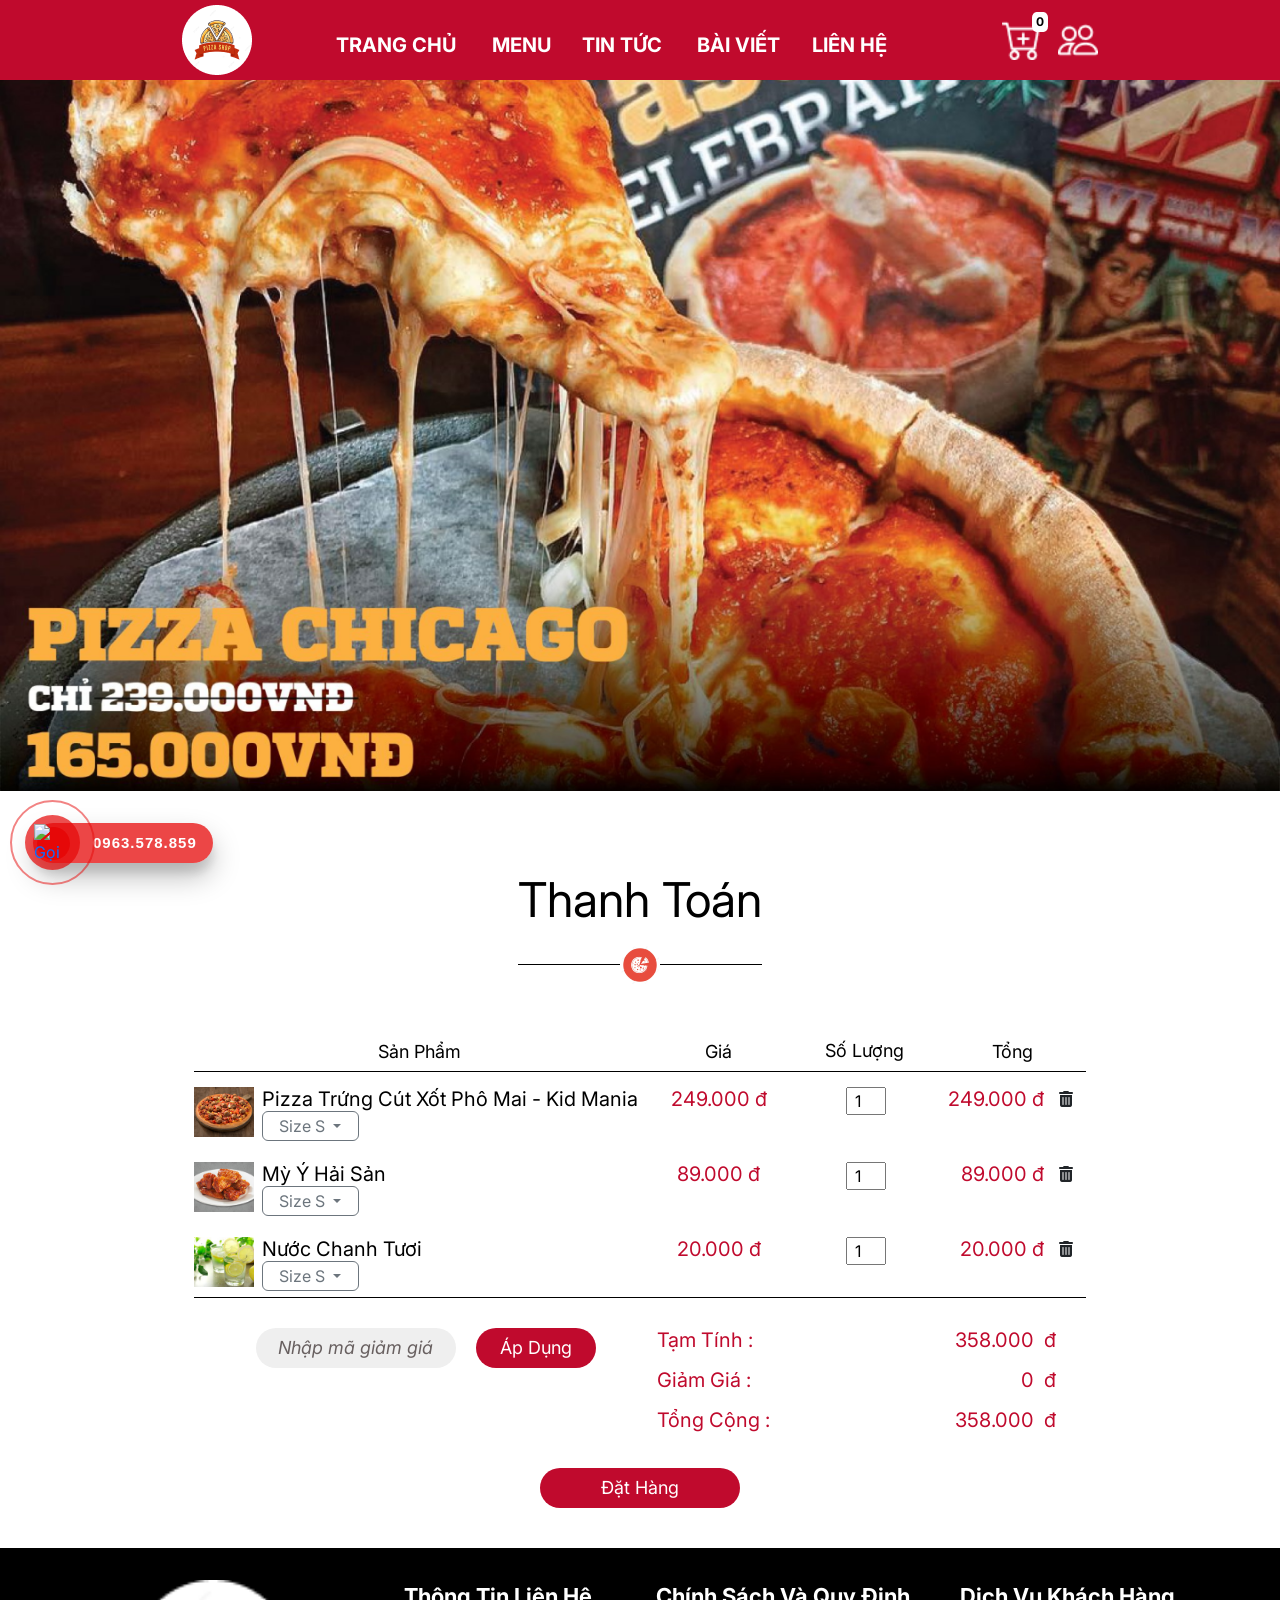
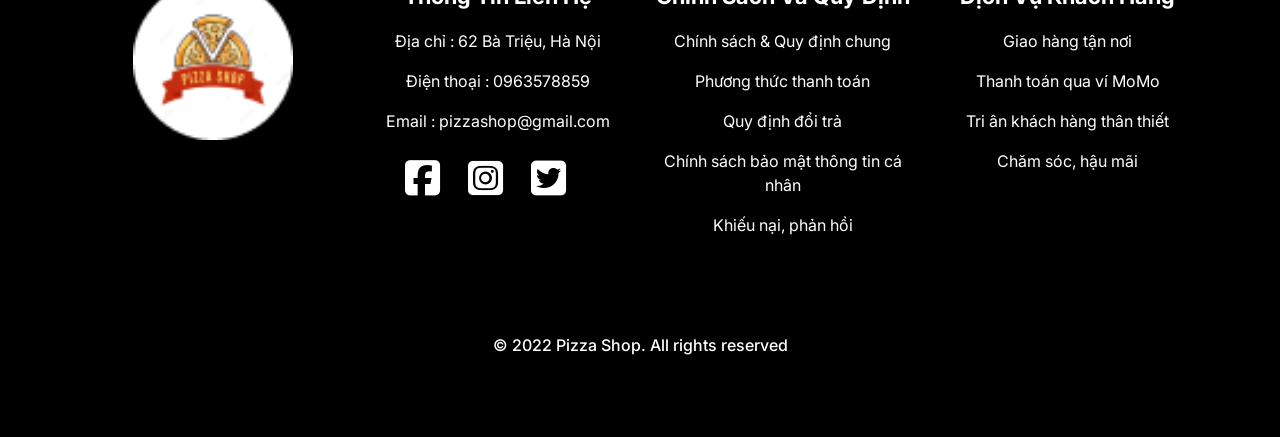
==== project/thanhtoan.html @ aa8b517b "first commit" ====
<!DOCTYPE html>
<html lang="en">
  <head>
    <meta charset="UTF-8" />
    <meta http-equiv="X-UA-Compatible" content="IE=edge" />
    <meta name="viewport" content="width=device-width, initial-scale=1.0" />
    <link rel="shortcut icon" href="./images/logo2.ico" type="image/x-icon">
<link rel="icon" href="./images/logo2.ico" type="image/x-icon">
    <!-- CDN -->
    <link
      href="https://cdn.jsdelivr.net/npm/bootstrap@5.0.2/dist/css/bootstrap.min.css"
      rel="stylesheet"
      integrity="sha384-EVSTQN3/azprG1Anm3QDgpJLIm9Nao0Yz1ztcQTwFspd3yD65VohhpuuCOmLASjC"
      crossorigin="anonymous"
    />
    <!-- font-icon -->
    <link
      rel="stylesheet"
      href="https://cdnjs.cloudflare.com/ajax/libs/font-awesome/6.1.1/css/all.min.css"
      integrity="sha512-KfkfwYDsLkIlwQp6LFnl8zNdLGxu9YAA1QvwINks4PhcElQSvqcyVLLD9aMhXd13uQjoXtEKNosOWaZqXgel0g=="
      crossorigin="anonymous"
      referrerpolicy="no-referrer"
    />
    <link rel="preconnect" href="https://fonts.googleapis.com" />

    <link rel="preconnect" href="https://fonts.gstatic.com" crossorigin />
    <link
      href="https://fonts.googleapis.com/css2?family=Inter:wght@100;400;500;700;900&family=Montserrat:wght@300;400;700;900&family=Roboto:wght@300;700;900&display=swap"
      rel="stylesheet"
    />
    <link
      href="https://cdn.jsdelivr.net/npm/bootstrap@5.1.3/dist/css/bootstrap.min.css"
      rel="stylesheet"
      integrity="sha384-1BmE4kWBq78iYhFldvKuhfTAU6auU8tT94WrHftjDbrCEXSU1oBoqyl2QvZ6jIW3"
      crossorigin="anonymous"
    />
    <link rel="stylesheet" href="./css/main.css" />
    <link rel="stylesheet" href="./css/thanhtoan.css" />
    <link rel="stylesheet" href="./css/header.css" />
    <title>Pizza Shop</title>
  </head>
  <body>
    <div class="wrapper">
      <header>
        <div class="container-fluid">
          <div class="header-inner d-flex">
            <div class="container d-flex header-fix">
              <img
                class="menu-icon"
                src="./images/menu-icon.png"
                alt="menu-icon"
              />
              <div class="logo">
                <a href="">
                  <img src="./images/logo.png" alt="logo" />
                </a>
              </div>
              <div class="menu d-flex">
                <ul class="nav-list nav-list-768 nav-list-1200">
                  <div class="container container-li d-flex">
                    <li class="nav-item li-trang-chu">
                      <a href="./index.html">Trang chủ</a>
                    </li>
                    <li class="nav-item li-menu">
                      <a class="d-flex" href="./menu.html">Menu </a>
                    </li>
                    <li class="nav-item li-news">
                      <a href="./news.html">Tin tức</a>
                    </li>
                    <li class="nav-item li-baiviet">
                      <a href="./baiviet.html">Bài Viết</a>
                    </li>
                    <li class="nav-item li-contact">
                      <a href="./contact.html">Liên Hệ</a>
                    </li>
                  </div>
                </ul>
              </div>
              <div class="login">
                <div class="cart">
                  <img src="./images/CartPlus.png" alt="cart" />
                  <div class="cart-quantity">0</div>
                </div>
                <div class="user-icon">
                  <img src="./images/user.png" alt="user" />
                </div>
              </div>
            </div>
          </div>
        </div>
      </header>
      <div class="container-fluid">
        <div class="banner">
          <img src="./images/banner.png" alt="user" />
        </div>
      </div>
      <div class="thanhtoan">
        <div class="container">
          <h2 class="h2-heading">Thanh Toán</h2>
          <div class="line text-center">
            <img src="./images/line.png" alt="line" />
          </div>
          <div class="thanhtoan-item d-flex">
            <div class="thanhtoan-product">
              <div class="thanhtoan-product-item d-flex">
                <div class="col1">
                  <span>Sản Phẩm</span>
                </div>
                <div class="col2 thanhtoan-product-item2">
                  <span>Giá</span>
                </div>
                <div class="col3 thanhtoan-product-item2">
                  <span >Số Lượng</span>
                </div>
                <div class="col4 thanhtoan-product-item2">
                  <span>Tổng</span>
                </div>
              </div>
              <div class="thanhtoan-info">
                <div class="cart-item-thanhtoan d-flex">
                  <div class="col1">
                    <div class="cart-item-thanhtoan-2">
                      <div class="cart-item-image-thanhtoan">
                        <img src="./images/PZ1.png" alt="pz1" />
                      </div>
                      <div class="cart-item-info-thanhtoan" id="dialog">
                        <div class="name-thanhtoan">
                          Pizza Trứng Cút Xốt Phô Mai - Kid Mania
                        </div>
                        <div class="size-thanhtoan d-flex align-items-center">
                          <button
                            class="btn btn1 btn-outline-secondary dropdown-toggle"
                            type="button"
                            data-bs-toggle="dropdown"
                            aria-expanded="false"
                          >
                            Size S
                          </button>
                          <ul class="dropdown-menu dropdown-menu1">
                            <li><a class="dropdown-item sizeS sizeS1">Size S</a></li>
                            <li><a class="dropdown-item sizeM sizeM1">Size M</a></li>
                            <li><a class="dropdown-item sizeL sizeL1">Size L</a></li>
                          </ul>
                        </div>
                      </div>
                    </div>
                  </div>

                  <div class="col2">
                    <div class="gia-thanhtoan gia-thanhtoan1"><span>249000</span> đ</div>
                  </div>
                  <div class="col3">
                    <input class="input1"
                      style="width: 30px; outline: none"
                      type="number"
                      value="1"
                      min="1"
                    />
                  </div>

                  <div class="col4">
                    <div class="col4-2 d-flex">
                      <div class="tong tong1"><span></span> đ</div>
                      <div class="delete-product-thanhtoan align-items-center">
                        <i class="fa-solid fa-trash-can"></i>
                      </div>
                    </div>
                  </div>
                </div>
                <div class="cart-item-thanhtoan d-flex">
                  <div class="col1">
                    <div class="cart-item-thanhtoan-2">
                      <div class="cart-item-image-thanhtoan">
                        <img src="./images/mp1.png" alt="pz1" />
                      </div>
                      <div class="cart-item-info-thanhtoan">
                        <div class="name-thanhtoan">
                          Mỳ Ý Hải Sản
                        </div>
                        <div class="size-thanhtoan d-flex align-items-center">
                          <button
                            class="btn btn2 btn-outline-secondary dropdown-toggle"
                            type="button"
                            data-bs-toggle="dropdown"
                            aria-expanded="false"
                          >
                            Size S
                          </button>
                          <ul class="dropdown-menu dropdown-menu2">
                            <li><a class="dropdown-item sizeS2">Size S</a></li>
                            <li><a class="dropdown-item sizeM2">Size M</a></li>
                            <li><a class="dropdown-item sizeL2">Size L</a></li>
                          </ul>
                        </div>
                      </div>
                    </div>
                  </div>

                  <div class="col2">
                    <div class="gia-thanhtoan gia-thanhtoan2"><span>89000</span> đ</div>
                  </div>
                  <div class="col3">
                    <input class="input2"
                      style="width: 30px; outline: none"
                      type="number"
                      value="1"
                      min="1"
                    />
                  </div>

                  <div class="col4">
                    <div class="col4-2 d-flex">
                      <div class="tong tong2"><span>0</span> đ</div>
                      <div class="delete-product-thanhtoan align-items-center">
                        <i class="fa-solid fa-trash-can"></i>
                      </div>
                    </div>
                  </div>
                </div>
                <div class="cart-item-thanhtoan d-flex ">
                  <div class="col1">
                    <div class="cart-item-thanhtoan-2">
                      <div class="cart-item-image-thanhtoan">
                        <img src="./images/du1.png" alt="pz1" />
                      </div>
                      <div class="cart-item-info-thanhtoan cart-item-info-thanhtoan-last">
                        <div class="name-thanhtoan">
                          Nước Chanh Tươi
                        </div>
                        <div class="size-thanhtoan d-flex align-items-center">
                          <button
                            class="btn btn3 btn-outline-secondary dropdown-toggle"
                            type="button"
                            data-bs-toggle="dropdown"
                            aria-expanded="false"
                          >
                            Size S
                          </button>
                          <ul class="dropdown-menu dropdown-menu3">
                            <li><a class="dropdown-item sizeS3">Size S</a></li>
                            <li><a class="dropdown-item sizeM3">Size M</a></li>
                            <li><a class="dropdown-item sizeL3">Size L</a></li>
                          </ul>
                        </div>
                      </div>
                    </div>
                  </div>

                  <div class="col2">
                    <div class="gia-thanhtoan gia-thanhtoan3"><span></span> đ</div>
                  </div>
                  <div class="col3">
                    <input class="input3"
                      style="width: 30px; outline: none"
                      type="number"
                      value="1"
                      min="1"
                    />
                    
                  </div>

                  <div class="col4">
                    <div class="col4-2 d-flex">
                      <div class="tong tong3"><span type="number"></span> đ</div>
                      <div class="delete-product-thanhtoan align-items-center">
                        <i class="fa-solid fa-trash-can"></i>
                      </div>
                    </div>
                  </div>
                </div>
              </div>
            </div>
          </div>
          <div class="dathang">
            <div class="dathang2 d-flex">
              <div class="col-left d-flex">
                <button class="btn-giamgia">Nhập mã giảm giá</button>
                <button class="btn-ap">Áp Dụng</button>
              </div>
              <div class="col-right">
                <div class="row1">
                  <p class="text-row1">Tạm Tính :</p>
                </div>
                <div class="row1">
                  <p class="text-row1">Giảm Giá :</p>
                </div>
                <div class="row1">
                  <p class="text-row1">Tổng Cộng :</p>
                </div>
              </div>
              <div class="col-right2">
                <div class="row1 d-flex">
                  <p class="text-row2">99999đ</p>đ
                </div>
                <div class="row1 d-flex">
                  <p class="text-row2">0</p>đ
                </div>
                <div class="row1 d-flex">
                  <p class="text-row2 tongcong">99999đ</p>đ
                </div>
              </div>
            </div>
          </div>
          <div class="d-flex btn-dathang">
            <button class="btn-dathang2"  id='show' onClick='showDialog()'>Đặt Hàng</button>
          </div>
          <div class="info-thanhtoan">
              <div id="info"
                    class="">
                    <div class="thongtin-nhanhang">
                        <p >Thông tin nhận hàng</p>
                    </div>
                    <div >
                        <div class="d-flex hovaten">
                            <p>Họ và tên người nhận</p>
                            <div>
                                <input class="name-info" type="text"
                                    placeholder="Nhập họ và tên người nhận">
                                <p id="name-error"></p>
                            </div>
                        </div>
                        <div class="d-flex tinh-thanhpho">
                            <p>Tỉnh/Thành phố</p>
                            <div>
                                <select id="province">
                                    <option value="none">Chọn Tỉnh/Thành phố</option>
                                </select>
                                <p id="province-error"></p>
                            </div>

                        </div>
                        <div class="d-flex quan-huyen">
                            <p>Quận/Huyện</p>
                            <div>
                                <select id="district">
                                    <option value="none">Chọn Quận/Huyện</option>
                                </select>
                                <p id="district-error"></p>
                            </div>
                        </div>
                        <div class="d-flex phuong-xa">
                            <p>Phường/Xã</p>
                            <div>
                                <select id="commune">
                                    <option value="none">Chọn Phường/Xã</option>
                                </select>
                                <p id="commune-error"></p>
                            </div>
                        </div>
                        <div class="d-flex dcnh">
                            <p>Địa chỉ nhận hàng</p>
                            <div>
                                <input class="diachi" type="text"
                                    placeholder="Nhập địa chỉ nhận hàng">
                                <p id="diachi-error"></p>
                            </div>
                        </div>
                        <div class="d-flex sdt">
                            <p>Số điện thoại</p>
                            <div>
                                <input class="phone-number" type="text"
                                    placeholder="Nhập số điện thoại">
                                <br>
                                <p id="phone-error"></p>
                            </div>
                        </div>
                        <div class="flex btn-info2">
                            <button class="cancel ">Hủy</button>
                            <button class="confirm">Xác nhận</button>
                        </div>
                    </div>
                </div>
            </div>
        </div>
      </div>

      <div class="overlay"></div>
      <div class="cart-side open">
        <button type="button" class="btn-close" aria-label="Close"></button>
        <div class="title text-center">Giỏ hàng của tôi</div>
        <div class="cart-side2"></div>

        <div class="cart-side-bottom">
          <a href="menu.html">Thêm món</a>
          <div class="sub-total d-flex align-items-center">
            Tổng cộng <span>0 </span>đ
          </div>
          <div class="cart-side-btn text-center mt-3">
            <a href="./thanhtoan.html" class="btn-tt">Thanh toán</a>
          </div>
        </div>
      </div>
      <div class="popup-delete-thanhtoan">
        <p>Bạn muốn xoá sản phẩm ?</p>
        <button class="co">Có</button>
        <button class="khong">Không</button>
      </div>
    </div>
    <div class="overlay-thanhtoan"></div>
    <section class="footer">
      <div class="container">
        <div class="row">
          <div class="item col-12 col-lg-3 col-md-6 col-sm-12 text-center">
            <div class="logo-image"></div>
          </div>
          <div class="item col-12 col-lg-3 col-md-6 col-sm-12 text-center">
            <p class="footer-title">Thông tin liên hệ</p>
            <p class="footer-link">
              <a target="_blank" href="https://goo.gl/maps/U37UxTnCCesQCuza7"
                >Địa chỉ : 62 Bà Triệu,  Hà Nội</a
              >
            </p>
            <p class="footer-link">
              <a href="tel:0987654321">Điện thoại : 0963578859</a>
            </p>
            <p class="footer-link">
              <a href="mailto: abc@example.com"
                >Email : pizzashop@gmail.com</a
              >
            </p>
            <div class="footer-link ">
              <a href="#" class="footer-icon"
                ><i class="fab fa-facebook-square"></i
              ></a>
              <a href="#" class="footer-icon"
                ><i class="fab fa-instagram-square"></i
              ></a>
              <a href="#" class="footer-icon"
                ><i class="fab fa-twitter-square"></i
              ></a>
            </div>
          </div>
          <div class="item col-12 col-lg-3 col-md-6 col-sm-12 text-center">
            <p class="footer-title">Chính sách và quy định</p>
            <p class="footer-link">
              <a href="#">Chính sách & Quy định chung</a>
            </p>
            <p class="footer-link"><a href="#">Phương thức thanh toán</a></p>
            <p class="footer-link"><a href="#">Quy định đổi trả</a></p>
            <p class="footer-link">
              <a href="#">Chính sách bảo mật thông tin cá nhân</a>
            </p>
            <p class="footer-link"><a href="#">Khiếu nại, phản hồi</a></p>
          </div>
          <div class="item col-12 col-lg-3 col-md-6 col-sm-12 text-center">
            <p class="footer-title">dịch vụ khách hàng</p>
            <p class="footer-link"><a href="#">Giao hàng tận nơi</a></p>
            <p class="footer-link"><a href="#">Thanh toán qua ví MoMo</a></p>
            <p class="footer-link">
              <a href="#">Tri ân khách hàng thân thiết</a>
            </p>
            <p class="footer-link"><a href="#">Chăm sóc, hậu mãi</a></p>
          </div>
        </div>
        <div class="row">
          <p class="copy-right text-center">
            © 2022 Pizza Shop. All rights reserved
          </p>
        </div>
      </div>
      <div class="hotline-phone-ring-wrap">
        <div class="hotline-phone-ring">
          <div class="hotline-phone-ring-circle"></div>
          <div class="hotline-phone-ring-circle-fill"></div>
          <div class="hotline-phone-ring-img-circle">
          <a href="tel:0963578859" class="pps-btn-img">
            <img src="https://nguyenhung.net/wp-content/uploads/2019/05/icon-call-nh.png" alt="Gọi điện thoại" width="50">
          </a>
          </div>
        </div>
        <div class="hotline-bar">
          <a href="tel:0963578859">
            <span class="text-hotline">0963.578.859</span>
          </a>
        </div>
      </div>
      <div title="Về đầu trang" id="top-up">
        <i class="fas fa-arrow-circle-up"></i></div>
        <div class="cart-side open">
          <button type="button" class="btn-close" aria-label="Close"></button>
          <div class="title text-center">Giỏ hàng của tôi</div>
          <div class="cart-side2"></div>
  
          <div class="cart-side-bottom">
            <a href="menu.html">Thêm món</a>
            <div
              class="sub-total d-flex align-items-center justify-content-between"
            >
              Tổng cộng <span class="last-all">0 </span>đ
            </div>
            <div class="cart-side-btn text-center mt-3">
              <a href="./thanhtoan.html" class="btn">Thanh toán</a>
            </div>
          </div>
          <div class="popup-delete">
            <p>Bạn muốn xoá sản phẩm ?</p>
            <button class="co">Có</button>
            <button class="khong">Không</button>
          </div>
        </div>
    </section>
    <script type="module" src="/js/main.js"></script>
    <!-- <script src="./js/main2.js"></script> -->
    <script src="https://unpkg.com/axios/dist/axios.min.js"></script>
    <script src="https://ajax.googleapis.com/ajax/libs/jquery/3.5.1/jquery.min.js"></script>
    <script src="./js/thanhtoan.js"></script>
  </body>
</html>
---- project/css/main.css ----
* {
  padding: 0;
  margin: 0;
  box-sizing: border-box;
}
body {
  font-family: "Inter", sans-serif;
}
img {
  max-width: 100%;
  display: block;
  margin: auto;
}
a {
  text-decoration: none;
  cursor: pointer;
}
button {
  border: none;
  cursor: pointer;
}
ul {
  list-style-type: none;
}

.banner img {
  width: 100%;

  height: auto;

  object-fit: cover;
}
.banner {
  padding-bottom: 5rem;
}

/* product-highlight */

.h2-heading {
  text-align: center;
  font-weight: 400;
  font-size: 3rem;
  line-height: 3.625rem;
  font-family: "Inter";
  color: #000000;
  margin: 0px;
  padding-bottom: 1rem;
}
.card-text {
  font-weight: 700;
  font-size: 1.125rem;
  line-height: 1.375rem;
  margin-bottom: 0.3rem;

  text-align: center;
}
.card-body {
  display: flex;
  flex-direction: column;
  padding-top: 0.625rem;
  padding-bottom: 0.3rem;

  box-shadow: 0px 4px 4px rgba(0, 0, 0, 0.25);
  padding-left: 0.625rem;
  padding-right: 0.625rem;
  justify-content: center;
  align-items: center;
  overflow: hidden;
}

@media (min-width: 576px) {
  .card-body {
    height: 6.8rem;
  }
}
@media (min-width: 1200px) {
  .card-body {
    height: 6.8rem;
  }
}
@media (min-width: 1400px) {
  .card-body {
    height: 5.8rem;
  }
}

.price249 {
  height: 1.2rem;

  font-weight: 700;
  font-size: 1.125rem;
  line-height: 1.375rem;

  color: #c00a27;
  bottom: 5px;
  overflow: hidden;
  margin-right: 0px;
  /* vertical-align: middle; */
  /* left: 50%;
  top:50%;
  transform: translateX(-50%);
  transform: translateY(-50%); */
}
.VND {
  margin-left: 5px;
}
.row-card {
  margin-top: 2.5rem;
}

.read-more {
  width: 15.625rem;
  height: 3.125rem;
  background-color: #797979;
  border-radius: 9.4rem;
  text-align: center;
  margin-top: 40px;
}
.read-more p {
  font-weight: 700;
  font-size: 24px;
  line-height: 29px;

  color: #ffffff;
  margin-bottom: 0rem;
}
.btn-center {
  text-align: center;
  margin-bottom: 4.5rem;
}
.read-more:hover {
  background-color: #c00a2d;
  transition: 0.1s;
}
.card-item img{
  
  cursor: pointer;
}
.card-item:hover img {

  transform: scale(1.1)
}
/* thuc don */
.card-menu {
  display: flex;
  align-items: center;

  position: relative;
  justify-content: center;
}

.card-menu-text {
  position: absolute;
}
.card-img-menu {
  margin: 0rem;
  opacity: 0.3;
  padding-left: 0rem;
  /* height: 255px; */
}
.line-black img {
  height: 0.2rem;
  width: 4rem;
  margin-bottom: 0.5rem;
}

.card-menu-text h5 {
  font-weight: 700;
  font-size: 36px;
  line-height: 44px;

  color: #000000;
  margin-bottom: 0.5rem;
}
.card-menu-text a {
  font-weight: 700;
  font-size: 16px;
  line-height: 19px;

  color: #000000;
}
.card-menu {
  margin-top: 2.5rem;
}

.card-menu-text-center {
  text-align: center;
}
.btn-all-menu {
  width: 15.625rem;
  height: 3.125rem;
  border-radius: 95rem;
  background-color: #797979;
  font-weight: 700;
  font-size: 24px;
  line-height: 29px;

  color: #ffffff;
  text-align: center;
  margin-top: 2.5rem;
}
.card-menu:hover img {
  opacity: 1;
  transform: scale(1.1);
}
.card-menu:hover .card-menu-text h5 {
  color: #fff;
}
.card-menu:hover .card-menu-text a {
  color: #fff;
}
.card-menu:hover .card-menu-text img {
  filter: brightness(0) invert(1);
  -webkit-filter: brightness(0) invert(1);
}
.all-menu {
  background: #797979;
  border-radius: 95rem;
  width: 15.6rem;
  height: 3.1rem;
  text-align: center;
}

.btn-all-menu:hover {
  background-color: #c00a2d;
  transition: 0.1s;
}
.container-fluid {
  padding: 0px;
}
/* banner2 */
.register {
  height: 10rem;
  width: 100%;
  background: url(../images/banner2.png) no-repeat center;
  background-size: cover;
  padding: 0 3rem;
  margin-bottom: 5rem;
}

.register .btn {
  margin: 0 1rem 0;
}

.register .content h2 {
  font-size: 1.5rem;
  font-weight: 500;
  color: #fff;
  margin-bottom: 1rem;
}

.register input {
  font-size: 1rem;
  padding: 7px 16px;
  border-radius: 2px;
  color: var(--pri-4-color);
  border: none;
  outline: none;
  min-width: 200px;
}
.content .btn {
  background-color: #797979;
  border-radius: 1rem;
  color: #fff;
  font-weight: 700;
  font-size: 16px;
  line-height: 19px;
}
.content .btn:hover {
  background-color: #c00a2d;
}
@media (max-width: 576px) {
  .register form {
    flex-direction: column;
  }

  .register h2 {
    font-size: 16px;
  }

  .register form input {
    margin-bottom: 16px;
  }

  .product-filter .btn {
    min-width: 86px;
  }
}
/* news */
.title-news {
  margin-bottom: 2.5rem;
}
.banner-news {
  margin-bottom: 1.25rem;
}

.btn-news {
  background: #797979;
  border-radius: 1.25rem;
  width: 8.75rem;
  height: 2rem;
  font-weight: 700;
  font-size: 16px;
  line-height: 19px;

  color: #ffffff;
  text-align: center;
}
.btn-news-center {
  margin-bottom: 2.5rem;
}
.btn-news-all {
  width: 15.625rem;
  height: 3.125rem;
  background: #797979;
  border-radius: 95rem;
  font-weight: 700;
  font-size: 24px;
  line-height: 29px;
  margin-top: 40px;
  color: #ffffff;
  text-align: center;
}
.btn-news-all-center {
  text-align: center;
}
.btn-news-all:hover {
  background: #c00a2d;
}
.news {
  margin-bottom: 5rem;
}
/* bussiness */
.title-business {
  margin-bottom: 2.5rem;
}
.hotpot {
  display: flex;
  width: 6.875rem;
  height: 3.75rem;
  background-color: #b9b9b9;

  font-weight: 400;
  font-size: 18px;
  line-height: 23px;
  justify-content: center;
  align-items: center;

  color: #000000;
}
.text-hotpot {
  margin-bottom: 0px;
}
.item-bussiness-center {
  display: flex;
  flex-direction: column;
  align-items: center;
}
.item-bussiness {
  display: flex;
  text-align: center;
  margin-bottom: 1.875rem;
  overflow: hidden;
}
.bussiness-hotpot {
  display: flex;
  justify-content: flex-start;
  width: 55rem;
  height: 3.75rem;
  background-color: #b9b9b9;
  margin-left: 5.375rem;
}
.item-bussiness img {
  margin-left: 2.5rem;
  margin-right: 2.5rem;
}
.business {
  margin-bottom: 5rem;
}
@media (max-width: 1200px) {
  .business {
    display: none;
  }
  .card-item {
    margin-bottom: 40px;
  }
}
/* quality */
.quality {
  background-color: rgba(185, 185, 185, 0.4);
  /* height: 18rem; */
}

.title-quality {
  text-align: center;
  width: 16.25rem;
  margin-top: 1.875rem;
  margin-left: 2.2rem;
  margin-right: 2rem;
  margin-bottom: 2rem;
}
.title-quality img {
  margin-bottom: 1.25rem;
}
.title-quality h3 {
  font-weight: 700;
  font-size: 18px;
  line-height: 22px;

  color: #c00a27;
}
.title-quality p {
  font-weight: 400;
  font-size: 14px;
  line-height: 17px;
  margin: 0rem;
  color: #000000;
}
/* footer */
.footer {
  background-color: black;
  padding: 32px 16px 0px;
}

.footer .copy-right,
.footer .item a,
.footer .item {
  color: white;
}

.footer .item a:hover {
  color: #c00a2d;
}

.footer .logo-image {
  height: 10rem;
  width: 10rem;

  background: url(../images/logo.png);
  background-size: cover;
  margin: 0 auto;
}

.footer-icon {
  font-size: 2.5rem;

  margin-right: 24px;
}

p.footer-title {
  font-weight: 700;
  text-transform: capitalize;
  font-size: 22px;
}

.footer .copy-right {
  margin-top: 5rem;
  font-size: 1rem;
  font-weight: 500;
  margin-bottom: 5rem;
}

.footer-link {
  font-size: 1rem;
}
.menu-icon {
  display: none;
  cursor: pointer;
}
/* header */
header {
  background-color: #c00a2d;
  height: 5rem;
  color: #fff;
}
.header-fix {
  justify-content: space-between;
  height: 80px;
  align-items: center;
}
header a {
  color: #fff;
}
/* .header-inner {
  justify-content: space-between;
  top: 0rem;
  height: 5rem;
} */
.logo {
  margin-left: 200px;
}
.logo img {
  margin: 0px;
  object-fit: cover;
}
.nav-list {
  display: flex;
  margin: 0px;
  padding: 0px;
}
.nav-list li {
  text-transform: uppercase;
  font-size: 20px;
  font-weight: bold;
  margin-right: 30px;
}
.login {
  display: flex;
  align-items: center;
  margin-right: 200px;
}
.cart {
  margin-right: 1rem;
  cursor: pointer;
  position: relative;
}
.cart img {
  width: 40px;
  height: 40px;
}
.user-icon img {
  width: 40px;
  height: 40px;
}
.cart-quantity {
  position: absolute;
  top: -8px;
  right: -6px;
  font-size: 0.75rem;

  font-weight: 700;
  background: #fff;
  padding: 1px 4px;
  border-radius: 28%;
  color: #000;
  transition: linear 0.5s;
  /* display: none; */
}
@media (max-width: 1400px) {
  .header-fix {
    justify-content: space-between;
    height: 80px;
    align-items: center;
  }
  .nav-item {
    height: 20px;
  }
  .li-trang-chu {
    width: 126px;
  }
  .li-menu {
    width: 60px;
  }
  .li-news {
    width: 85px;
  }
  .li-baiviet {
    width: 85px;
  }
  .li-contact {
    width: 77px;
  }
  .logo {
    margin-left: 100px;
  }
  .login {
    margin-right: 100px;
  }
  .nav-list {
    margin: 0px;
    padding: 0px;
  }
  .cart img {
    width: 40px;
    height: 40px;
  }
  .user-icon img {
    width: 40px;
    height: 40px;
  }
  .card-body {
    height: 118px;
  }
}
@media (max-width: 1200px) {
  .header-fix {
    justify-content: space-between;
    height: 80px;
    align-items: center;
  }
  .nav-item {
    height: 20px;
  }
  .li-trang-chu {
    width: 126px;
  }
  .li-menu {
    width: 60px;
  }
  .li-news {
    width: 85px;
  }
  .li-baiviet {
    width: 85px;
  }
  .li-contact {
    width: 77px;
  }
  .logo {
    margin-left: 20px;
  }
  .login {
    margin-right: 20px;
  }
  .nav-list-1200 {
    margin: 0px;
    padding: 0px;
  }
  .cart img {
    width: 40px;
    height: 40px;
  }
  .user-icon img {
    width: 40px;
    height: 40px;
  }
  .card-body {
    height: 100px;
  }
  .read-more {
    margin-top: 28px;
  }
}
@media (max-width: 992px) {
  .header-fix {
    justify-content: space-between;
    height: 80px;
    align-items: center;
  }
  .nav-item {
    height: 16px;
  }
  .li-trang-chu {
    width: 110px;
  }
  .li-menu {
    width: 60px;
  }
  .li-news {
    width: 76px;
  }
  .li-baiviet {
    width: 77px;
  }
  .li-contact {
    width: 69px;
  }
  .logo {
    margin-left: 0px;
  }
  .login {
    margin-right: 0px;
  }
  .nav-list li {
    font-size: 18px;
    margin: 0px;
    margin-right: 20px;
    padding: 0px;
  }
  .cart img {
    width: 35px;
    height: 35px;
  }
  .user-icon img {
    width: 32px;
    height: 32px;
  }
}
@media (max-width: 768px) {
  .header-fix {
    margin: auto;
    align-items: center;
    justify-content: center;
  }
  .menu-icon {
    display: inline-block;
    margin-left: 24px;
    width: 30px;
    height: 30px;
    margin-right: 150px;
  }
  .login {
    margin: 0px;
    margin-left: 150px;
  }
  .cart img {
    width: 30px;
    height: 30px;
  }
  .user-icon img {
    width: 30px;
    height: 30px;
  }

  .logo {
    margin: 0px;
  }
  .logo img {
    margin: 0px;
    padding: 0px;
  }
  .header-inner {
    position: relative;
  }

  .nav-list-768 {
    background-color: #a9001b;
    position: absolute;
    top: 100%;
    left: 0;
    width: 100%;
    flex-direction: column;
    padding: 0px;

    display: none;
  }

  .nav-list.show {
    display: flex;
  }

  .nav-list-768 li {
    font-weight: 400;
    font-size: 18px;
    line-height: 22px;

    color: #ffffff;

    margin: 0px;
    padding-bottom: 10px;
    padding-top: 10px;
    height: 35px;
    margin-left: 24px;
  }

  .item {
    margin-bottom: 30px;
  }
  .title-quality {
    margin: 0;
    padding: 0;
    margin-bottom: 20px;
    margin-top: 20px;
  }
  .card-body {
    height: 90px;
  }
  .card-text {
    font-size: 14px;
  }
  .price249 {
    font-size: 16px;
  }
  .h2-heading {
    font-size: 40px;
  }
  .card-menu-text h5 {
    font-size: 28px;
  }
  .card-menu-text a {
    font-size: 14px;
  }
  .read-more {
    width: 192px;
    height: 34px;
  }
  .read-more p {
    font-weight: 700;
    font-size: 18px;
    line-height: 22px;

    color: #ffffff;
  }
  .btn-all-menu {
    width: 192px;
    height: 34px;
    font-weight: 700;
    font-size: 18px;
    line-height: 22px;

    color: #ffffff;
  }
  .btn-news-all {
    width: 192px;
    height: 34px;
    font-weight: 700;
    font-size: 18px;
    line-height: 22px;

    color: #ffffff;
  }
}
@media (max-width: 768px) {
  .header-fix {
    margin: auto;
    align-items: center;
    justify-content: center;
  }
  .menu-icon {
    display: inline-block;
    margin-left: 24px;
    width: 30px;
    height: 30px;
    margin-right: 150px;
  }
  .login {
    margin: 0px;
    margin-left: 150px;
  }
  .cart img {
    width: 30px;
    height: 30px;
  }
  .user-icon img {
    width: 30px;
    height: 30px;
  }

  .logo {
    margin: 0px;
  }
  .logo img {
    margin: 0px;
    padding: 0px;
  }
  .header-inner {
    position: relative;
  }

  .nav-list-768 {
    background-color: #a9001b;
    position: absolute;
    top: 100%;
    left: 0;
    width: 100%;
    flex-direction: column;
    padding: 0px;

    display: none;
  }

  .nav-list.show {
    display: flex;
  }

  .nav-list-768 li {
    font-weight: 400;
    font-size: 18px;
    line-height: 22px;

    color: #ffffff;

    margin: 0px;
    padding-bottom: 10px;
    padding-top: 10px;
    height: 35px;
    margin-left: 24px;
  }

  .item {
    margin-bottom: 30px;
  }
  .title-quality {
    margin: 0;
    padding: 0;
    margin-bottom: 20px;
    margin-top: 20px;
  }
  .card-body {
    height: 90px;
  }
  .card-text {
    font-size: 14px;
  }
  .price249 {
    font-size: 16px;
  }
  .h2-heading {
    font-size: 40px;
  }
  .card-menu-text h5 {
    font-size: 28px;
  }
  .card-menu-text a {
    font-size: 14px;
  }
  .read-more {
    width: 192px;
    height: 34px;
  }
  .read-more p {
    font-weight: 700;
    font-size: 18px;
    line-height: 22px;

    color: #ffffff;
  }
  .btn-all-menu {
    width: 192px;
    height: 34px;
    font-weight: 700;
    font-size: 18px;
    line-height: 22px;

    color: #ffffff;
  }
  .btn-news-all {
    width: 192px;
    height: 34px;
    font-weight: 700;
    font-size: 18px;
    line-height: 22px;

    color: #ffffff;
  }
  .quality{
    display: none;
  }
}

/* popup */
.product-popup {
  width: 500px;
  min-height: 500px;

  position: fixed;
  z-index: 15;

  top: 50%;
  left: 50%;
  background-color: #eee;
  transform: translate(-50%, -50%);

  padding: 24px;
  border-radius: 8px;
  box-shadow: 0 4px 4px 0 rgba(0, 0, 0, 0.25);
  display: none;

  animation: popupShow ease 0.5s;
}

.product-popup .btn-close {
  position: absolute;
  top: 0;
  right: 0;
  padding: 16px;

  font-size: 20px;
}

.product-popup .btn-close:focus {
  box-shadow: none;
}

.popup-picksize,
.popup-note,
.popup-item {
  padding: 16px 0;
  border-bottom: 1px solid rgba(104, 44, 14, 0.3);
  justify-content: space-between;
}

.popup-name {
  font-weight: 400;
  font-size: 20px;
  text-align: center;
  width: 320px;
  margin-bottom: 10px;
  margin-top: 25px;
}

.popup-price-2 {
  display: flex;
  font-size: 30px;
  text-align: center;
  font-weight: 500;
  color: #b91d1d;
  justify-content: center;
}
.popup-price-2 p {
  margin-left: 5px;
}
.popup-image {
  width: 100px;
  height: auto;
}
.popup-image img {
  /* object-fit: cover; */

  height: 100px;
  width: 100px;
}

.popup-title {
  font-weight: 500;
  font-size: 16px;
}

.popup-title span {
  font-weight: 300;
  font-size: 12px;
}

.popup-input {
  font-weight: 400;
  font-size: 14px;
  padding: 4px 8px;
  outline: none;
  width: 300px;
  border-radius: 4px;
  border: 1px solid wheat;
  background: #eee;
}
.cart-item-button {
  margin-top: 12px;
  position: absolute;
  left: 1000%;
}
.popup-bottom .cart-item-button i {
  font-size: 36px;
  cursor: pointer;
}

.popup-bottom .cart-item-quantity {
  font-size: 32px;
  margin: 0 12px;
}

.popup-bottom .btnadd {
  margin-top: 36px;
  background-color: #b91d1d;
  color: white;
  height: 40px;
  width: 300px;
}

.form-check label {
  cursor: pointer;
}

/* overlay */
.overlay {
  position: fixed;
  top: 0;
  height: 100vh;
  left: 0;

  width: 100%;
  z-index: 1;
  background-color: rgba(0, 0, 0, 0.8);
  display: none;
  overflow: hidden;
}
/* //card-site */
.cart-side {
  position: fixed;
  top: 0;
  right: -100%;
  bottom: 0;
  width: 390px;
  max-width: 100%;
  padding: 0 20px;
  z-index: 15;
  transform: translateX(100%);

  background-color: #fff;
  transition: ease 0.5s;
  opacity: 0;
  overflow-y: scroll;
}

.cart-side-empty {
  text-align: center;
  padding: 16px 64px;
  font-size: 24px;
}

.cart-side.open {
  transform: translateX(0);
  opacity: 1;
}

.cart-side .btn-close {
  position: absolute;
  top: 0;
  right: 0;
  padding: 19px 30px;
  font-size: 16px;
}

.cart-side .btn-close:focus {
  box-shadow: none;
}

.cart-side .title {
  font-size: 16px;

  text-transform: uppercase;
  padding: 16px 0;
  border-bottom: 1px solid rgba(104, 44, 14, 0.3);
  font-weight: 700;
}

.cart-side .content {
  min-width: 320px;
}
.cart-item-image {
  width: 60px;
  height: 64px;
}
.cart-item {
  padding: 14px 0;
}
.cart-item-sub-price {
  font-weight: 500;
  font-size: 16px;
  margin: 0 8px;
}

.cart-item-sub-price span {
  min-width: 68px;
  display: inline-block;
  text-align: right;
}
.cart-item-info {
  padding-left: 8px;
}

.cart-item-info .name {
  white-space: nowrap;
  font-size: 16px;
  width: 140px;
  overflow: hidden;
  text-overflow: ellipsis;

  font-weight: 600;
}

.cart-item-info .size {
  font-size: 14px;
  opacity: 1;
}

.cart-item-info .size span {
  font-size: 16px;
  font-weight: 500;
  margin: 0 4px;
}

.cart-item-info .size .edit i {
  font-size: 16px;
  opacity: 0.7;
  color: var(--pri-4-color);
  margin-left: 6px;
  cursor: pointer;
}

.cart-item-info .note {
  font-size: 13px;
  font-weight: 300;
  color: var(--primary-color);
  width: 140px;
}

.cart-item-button i {
  font-size: 24px;
  margin: 0 8px;
  color: var(--pri-3-color);
  cursor: pointer;
  text-shadow: 0px 2px 4px rgba(104, 44, 14, 0.3);
}

.cart-item-quantity {
  font-size: 18px;
  width: 12px;
  text-align: center;
 
}

.delete-product {
  
  font-size: 16px;
  opacity: 0.7;
  margin-left: 8px;
}
.fa-trash-can {
  cursor: pointer;
}
.cart-side-btn .btn {
  font-size: 1rem;
  margin-top: 16px;
  background-color: #c00a2d;
  color: white;
}

.cart-side .sub-total {
  border-top: 1px solid rgba(104, 44, 14, 0.3);
  border-bottom: 1px solid rgba(104, 44, 14, 0.3);
  padding: 24px 0;
}

.cart-side .sub-total {
  font-size: 18px;
  font-weight: 600;
}

.cart-side .sub-total span {
  font-weight: 600;
  font-size: 20px;
  margin-left: 120px;
  margin-right: 5px;
  
}

.content a {
  margin-top: 16px;
}
/* slide */
.slidershow {
  width: 100%;
  overflow: hidden;
  position: relative;
  
  left: 50%;
  transform: translateX(-50%);
 
 
}
.navigation{
  position: absolute;
  bottom: 10px;
  left: 50%;
  transform: translateX(-50%);
  display: flex;
 

  
}
.bar{
  width: 20px;
  height: 20px;
  border: 2px solid #FFF;
  border-radius: 30px;
  margin-right: 20px;
}
.bar:hover{
  background: #fff;
  transition: 0.6s;
  border: 2px solid red;
}
input[name="bottom"]{
  position: absolute;
  visibility: hidden;
}
.slides{
  animation: animation 3s 5s infinite reverse;
  width: 300%;
  height: auto;
  display: flex;
  margin: 0px;
}
/* @keyframes animation{
  0%{
    transform: translateX(0);
  }
  33.33%{
    transform: translateX(-33.33%);
  }
  66.66%{
    transform: translateX(-66.66%);
  }
  100%{
    transform: translateX(0);
  }
} */
.slide{
  position: relative;
  width: 33.33%;
  transition: 0.6s;
  margin: 0px;
}

.text-news{
  width: 100%;
  
  position: absolute;
  color: #FFF;
  font-size: 20px;
  cursor: pointer;
  top: 0px;
  
  background:linear-gradient(#000,rgba(0,0,0,0.0));

}
.text-news2{
  width: 100%;
  
  position: absolute;
  color: #FFF;
  font-size: 20px;
  cursor: pointer;
  top: 0px;
  
  background:linear-gradient(#000,rgba(0,0,0,0.0));

}
.h5-slide2{
  margin-top: 10px;
  margin-left: 20px;
}

.h5-1 {
  margin-top: 10px;
  margin-left: 20px;
}
.slide p {
  margin-left: 20px;
  font-size: 16px;
  font-style: italic;
}
.slide img{
  width: 100%;
  height: 100%;
}
#bottom_1:checked ~ .s1{
  margin-left: 0px;
}
#bottom_2:checked ~ .s1{
  margin-left: -33.33%;
}
#bottom_3:checked ~ .s1{
  margin-left: -66.66%;
}
.li-trang-chu:hover a{
  color:yellow;
}
.li-menu:hover a{
  color:yellow;
}
.li-news:hover a{
  color:yellow;
}
.li-baiviet:hover a{
  color:yellow;
}
.li-contact:hover a{
  color:yellow;
}
.popup-delete{
  top:25%;
  position: absolute;
  width: 320px;
  height: 150px;
  text-align: center;
  border: 2px solid #b1154a;
  display: none;
  z-index: 1000;
  background-color: #fff;
}
.popup-delete p{
  margin-top: 20px;
  font-weight: 400;
font-size: 24px;
line-height: 29px;
text-align: center;

color: #000000;
margin-bottom: 40px;

}
.co{
  width: 60px;
  height: 32px;
  background-color: #B9B9B9;
  margin-right: 10px;
  width: 50px;
  border-radius: 30px;
  color: #FFF;
}
.khong{
  width: 60px;
  height: 32px;
  background-color: #B9B9B9;
  margin-right: 10px;
  width: 70px;
  border-radius: 30px;
  color: #FFF;
}
.hotline-phone-ring-wrap {
  position: fixed;
  bottom: 0;
  left: 0;
  z-index: 999999;
}
.hotline-phone-ring {
  position: relative;
  visibility: visible;
  background-color: transparent;
  width: 110px;
  height: 110px;
  cursor: pointer;
  z-index: 11;

  transition: visibility .5s;
  left: 0;
  bottom: 0;
  display: block;
}
.hotline-phone-ring-circle {
	width: 85px;
  height: 85px;
  top: 10px;
  left: 10px;
  position: absolute;
  background-color: transparent;
  border-radius: 100%;
  border: 2px solid #e60808;
  -webkit-animation: phonering-alo-circle-anim 1.2s infinite ease-in-out;
  animation: phonering-alo-circle-anim 1.2s infinite ease-in-out;
  transition: all .5s;
  -webkit-transform-origin: 50% 50%;
  -ms-transform-origin: 50% 50%;
  transform-origin: 50% 50%;
  opacity: 0.5;
}
.hotline-phone-ring-circle-fill {
	width: 55px;
  height: 55px;
  top: 25px;
  left: 25px;
  position: absolute;
  background-color: rgba(230, 8, 8, 0.7);
  border-radius: 100%;
  border: 2px solid transparent;
  -webkit-animation: phonering-alo-circle-fill-anim 2.3s infinite ease-in-out;
  animation: phonering-alo-circle-fill-anim 2.3s infinite ease-in-out;
  transition: all .5s;
  -webkit-transform-origin: 50% 50%;
  -ms-transform-origin: 50% 50%;
  transform-origin: 50% 50%;
}
.hotline-phone-ring-img-circle {
	background-color: #e60808;
	width: 33px;
  height: 33px;
  top: 37px;
  left: 37px;
  position: absolute;
  background-size: 20px;
  border-radius: 100%;
  border: 2px solid transparent;
  -webkit-animation: phonering-alo-circle-img-anim 1s infinite ease-in-out;
  animation: phonering-alo-circle-img-anim 1s infinite ease-in-out;
  -webkit-transform-origin: 50% 50%;
  -ms-transform-origin: 50% 50%;
  transform-origin: 50% 50%;
  display: -webkit-box;
  display: -webkit-flex;
  display: -ms-flexbox;
  display: flex;
  align-items: center;
  justify-content: center;
}
.hotline-phone-ring-img-circle .pps-btn-img {
	display: -webkit-box;
  display: -webkit-flex;
  display: -ms-flexbox;
  display: flex;
}
.hotline-phone-ring-img-circle .pps-btn-img img {
	width: 40px;
	height: 40px;
}
.hotline-bar {
  position: absolute;
  background: rgba(230, 8, 8, 0.75);
  height: 40px;
  width: 180px;
  line-height: 40px;
  border-radius: 3px;
  padding: 0 10px;
  background-size: 100%;
  cursor: pointer;
  transition: all 0.8s;
  -webkit-transition: all 0.8s;
  z-index: 9;
  box-shadow: 0 14px 28px rgba(0, 0, 0, 0.25), 0 10px 10px rgba(0, 0, 0, 0.1);
  border-radius: 50px !important;
  /* width: 175px !important; */
  left: 33px;
  bottom: 37px;
}
.hotline-bar > a {
  color: #fff;
  text-decoration: none;
  font-size: 15px;
  font-weight: bold;
  text-indent: 50px;
  display: block;
  letter-spacing: 1px;
  line-height: 40px;
  font-family: Arial;
}
.hotline-bar > a:hover,
.hotline-bar > a:active {
  color: #fff;
}
@keyframes phonering-alo-circle-anim {
  0% {
    -webkit-transform: rotate(0) scale(0.5) skew(1deg);
    -webkit-opacity: 0.1;
  }
  30% {
    -webkit-transform: rotate(0) scale(0.7) skew(1deg);
    -webkit-opacity: 0.5;
  }
  100% {
    -webkit-transform: rotate(0) scale(1) skew(1deg);
    -webkit-opacity: 0.1;
  }
}
@keyframes phonering-alo-circle-fill-anim {
  0% {
    -webkit-transform: rotate(0) scale(0.7) skew(1deg);
    opacity: 0.6;
  }
  50% {
    -webkit-transform: rotate(0) scale(1) skew(1deg);
    opacity: 0.6;
  }
  100% {
    -webkit-transform: rotate(0) scale(0.7) skew(1deg);
    opacity: 0.6;
  }
}
@keyframes phonering-alo-circle-img-anim {
  0% {
    -webkit-transform: rotate(0) scale(1) skew(1deg);
  }
  10% {
    -webkit-transform: rotate(-25deg) scale(1) skew(1deg);
  }
  20% {
    -webkit-transform: rotate(25deg) scale(1) skew(1deg);
  }
  30% {
    -webkit-transform: rotate(-25deg) scale(1) skew(1deg);
  }
  40% {
    -webkit-transform: rotate(25deg) scale(1) skew(1deg);
  }
  50% {
    -webkit-transform: rotate(0) scale(1) skew(1deg);
  }
  100% {
    -webkit-transform: rotate(0) scale(1) skew(1deg);
  }
}
@media (max-width: 768px) {
  .hotline-bar {
    display: none;
  }
}
#top-up {
  font-size: 3rem;
  cursor: pointer;
  position: fixed;
  z-index: 9999;
  color:#004993;
  bottom: 20px;
  right: 15px;
  
  }
  #top-up:hover {
  color: #333
  }
---- project/css/thanhtoan.css ----
.thanhtoan-item {
  margin-top: 55px;
  justify-content: center;
}
.length0{
  font-size: 20px;
  margin-left: 30px;
  
}
.length1{
  color: red;
  margin-left: 30px;
  margin-bottom: 20px;
  font-size: 20px;
}
.thanhtoan-product {
  width: 80%;
}
.thanhtoan-product-item {
  /* width: 746px; */
  height: 32px;
  border-bottom: 1px solid #000000;
}
.cart-item-thanhtoan-2 {
  display: flex;
  
}
input{
  height: 28px;
}
.col1 {
  width: 500px;
  text-align: center;
}
.col1 span {
  margin: 0px;
  font-weight: 400;
  font-size: 18px;
  line-height: 22px;
  color: #000000;

  width: 92px;
}
.col2 {
  width: 180px;
  text-align: center;
  
}
.col3 {
  width: 180px;
  display: flex;
  justify-content: center;
}

.col4 {
  width: 180px;
  text-align: center;
}
.col4-2{
  justify-content: center;
}
.thanhtoan-product-item2 span {
  font-weight: 400;
  font-size: 18px;
  line-height: 22px;
  color: #000000;
 /* margin-left: 10px; */
  width: 82px;
}
.thanhtoan-product-item2 p:nth-child(2) {
  width: 82px;
}
.thanhtoan-product-item2 p:last-child {
  margin-right: 0px;
  width: 46px;
}
.cart-item-image-thanhtoan {
  width: 60px;
  height: 60px;
}
/* input[type=number]::-webkit-inner-spin-button,
input[type=number]::-webkit-outer-spin-button {
	-webkit-appearance: none;
	-moz-appearance: none;
	appearance: none;
	margin: 0;
} */

.cart-item-info-thanhtoan {
  padding-left: 8px;

  font-weight: 400;
  font-size: 20px;
  line-height: 24px;
  /* white-space: nowrap;
  overflow: hidden;
  text-overflow: ellipsis;
  text-align: left; */
  color: #000000;
}
.thanhtoan-info {
  
  width: 100%;
  border-bottom: 1px solid #000000;
 
 
}
.cart-item-thanhtoan {
  margin-top: 15px;
}
.input1{
  text-align: center;
}
.quantity{
  width: 55px;
  text-align: center;
  margin: 0px;
}
.size-thanhtoan{
  text-align: center;
}
.gia-thanhtoan {
  font-weight: 400;
  font-size: 20px;
  line-height: 24px;
  

  color: #c00a2d;
  margin-left: 0px;
 
}

.tong {
 display: flex;
  font-weight: 400;
  font-size: 20px;
  line-height: 24px;
  width: 92px;
  color: #c00a2d;
  justify-content: flex-end;
}
.tong span{
  
  margin-right: 5px;
}
.delete-product-thanhtoan {
 
  margin-left: 15px;
}
/* info */
.name-info {
  width: 100%;
  margin: 0px;
}
#province {
  width: 100%;
}
/* dat hang */
.dathang {
  display: flex;
  justify-content: center;
  margin-top: 30px;
}
.dathang2 {
  width: 80%;
  justify-content: space-around;
}
.col-left{
  width: 500px;
 justify-content: center;
}
.btn{
  height: 30px;
  text-align: center;
  padding: 0px 15px;
  min-width: 97px;
}
.btn-giamgia {
  width: 200px;
  height: 40px;
  border-radius: 30px;
  font-style: italic;
  font-weight: 400;
  font-size: 18px;
  line-height: 22px;

  color: #686060;
  margin-right: 20px;
}
.btn-ap {
  width: 120px;
  height: 40px;
  border-radius: 30px;
  background-color: #c00a2d;
  font-weight: 400;
  font-size: 18px;
  line-height: 22px;

  color: #ffffff;
}

.col-right{
  width: 250px;
}
.col-right2{
  margin-right: 30px;
  width: 180px;
}
.row1 {
  font-weight: 400;
  font-size: 20px;
  line-height: 24px;
  
justify-content: end;
  color: #c00a2d;
}
.text-row2{
  margin-right: 10px;
}
.btn-dathang{
  margin-top: 20px;
  justify-content: center;
}
.btn-dathang2 {
  justify-content: center;
  width: 200px;
  height: 40px;
  background-color: #c00a2d;
  font-weight: 400;
  font-size: 18px;
  line-height: 22px;
border-radius: 30px;
  color: #ffffff;
}
.overlay-thanhtoan {
  position: fixed;
  top: 0;
  height: 100vh;
  left: 0;

  width: 100%;
  z-index: 1;
  background-color: rgba(0, 0, 0, 0.8);
  display: none;
  overflow: hidden;
}
.footer{
  margin-top: 40px;
}
@media (max-width: 1400px){
  .col1{
    
    width: 452px;
  }
  .col2{
    width: 147px;
  }
.col3{
  width: 147px;
  
}
.col4{
  width: 147px;
 
}
}
@media (max-width: 1200px){
  .col1{
  
    width: 400px;
  }
  .col2{
    width: 116px;
  }
.col3{

  width: 116px;
}
.col4{
  width: 116px;
  margin-left: 30px;
}
.cart-item-info-thanhtoan {
  padding-left: 8px;

  font-weight: 400;
  font-size: 17px;
  line-height: 24px;
  /* white-space: nowrap;
  overflow: hidden;
  text-overflow: ellipsis; */

  color: #000000;
}
.gia-thanhtoan {
  font-weight: 400;
  font-size: 18px;
  line-height: 24px;
  

  color: #c00a2d;
  margin-left: 0px;
 
}
.tong {
 
  font-weight: 400;
  font-size: 18px;
  line-height: 24px;
  text-align: center;

  color: #c00a2d;
}
.col-left{
  min-width: 400px;
}
}
@media (max-width: 992px){
  .col1{
  
    width: 270px;
  }
  .col2{
    width: 95px;
  }
.col3{

  width: 95px;
}
.col4{
  width: 105px;
  margin-left: 0px;
}
.cart-item-info-thanhtoan {
  padding-left: 8px;

  font-weight: 400;
  font-size: 16px;
  line-height: 24px;
  /* white-space: nowrap;
  overflow: hidden; */
 
text-align: left;
  color: #000000;
 
}

.gia-thanhtoan {
  font-weight: 400;
  font-size: 16px;
  line-height: 24px;
  

  color: #c00a2d;
  margin-left: 0px;
 
}
.tong {
 
  font-weight: 400;
  font-size: 16px;
  line-height: 24px;
  text-align: center;

  color: #c00a2d;
}
.thanhtoan-product-item span{
  font-size: 16px;
}



.cart-item-image-thanhtoan{
  display: flex;
  
}
.cart-item-info-thanhtoan{
  width: 195px;
}
.col-left{
  flex-direction: column;
  align-items: center;
  justify-content: space-around;
  min-width: 267px;
}
.row1 {
  font-weight: 400;
  font-size: 16px;
  line-height: 20px;
  

  color: #c00a2d;
  justify-content: end;
}

.btn-giamgia{
  margin: 0px;
  font-size: 16px;
}
.btn-dathang{
  margin-top: 40px;
  justify-content: center;
}
.btn-ap{
  font-size: 16px;
}
.btn-dathang2 {
  justify-content: center;
  width: 150px;
  height: 30px;
  background-color: #c00a2d;
  font-weight: 400;
  font-size: 16px;
  line-height: 22px;
border-radius: 30px;
  color: #ffffff;
}
.h2-heading{
  font-size: 36px;
}

}
.cart-item-info-thanhtoan-last{
  margin-bottom: 15px;
}
@media (max-width: 768px){
  .thanhtoan-product {
    width: 100%;
  }
  .dathang2{
    width: 100%;
  }
  .size-thanhtoan{
    height: 30px;
    width: 60px;
    
  }

  .col1{
  
    width: 292px;
  }
  .col2{
    width: 74px;
  }
.col3{

  width: 74px;
}
.col4{
  width: 100px;
  margin-left: 0px;
}
.cart-item-info-thanhtoan {
  padding-left: 8px;

  font-weight: 400;
  font-size: 14px;
  line-height: 24px;
  /* white-space: nowrap;
  overflow: hidden; */
  

  color: #000000;
}
.gia-thanhtoan {
  font-weight: 400;
  font-size: 14px;
  line-height: 24px;
  

  color: #c00a2d;
  margin-left: 0px;
 
}
.tong {
 
  font-weight: 400;
  font-size: 14px;
  line-height: 24px;
  text-align: center;

  color: #c00a2d;
}
.thanhtoan-product-item span{
  font-size: 14px;
}

.cart-item-info-thanhtoan{
  width: 190px;
  margin-right: 20px;
}
.col-left{
  flex-direction: column;
  align-items: center;
  justify-content: space-around;
  min-width: 170px;
}
.btn-giamgia{
  margin: 0px;
  width: 150px;
  height: 30px;
  border-radius: 30px;
  font-style: italic;
  font-weight: 400;
  font-size: 14px;
  line-height: 22px;

  color: #686060;
 
}
.col-right{
  min-width: 100px;
}
.row1 {
  font-weight: 400;
  font-size: 14px;
  line-height: 20px;
  

  color: #c00a2d;
 
}

.btn-ap {
  width: 120px;
  height: 30px;
  border-radius: 30px;
  background-color: #c00a2d;
  font-weight: 400;
  font-size: 14px;
  line-height: 22px;

  color: #ffffff;
}
}
@media (max-width: 576px){
  .col1{
  
    min-width: 170px;
  }
  .col2{
    min-width: 74px;
  }
.col3{

  min-width: 74px;
}
.col4{
  min-width: 100px;
}
.cart-item-info-thanhtoan {
  padding-left: 8px;

  font-weight: 400;
  font-size: 14px;
  line-height: 24px;
  /* white-space: nowrap;
  overflow: hidden; */
  

  color: #000000;
}
.gia-thanhtoan {
  font-weight: 400;
  font-size: 14px;
  line-height: 24px;
  

  color: #c00a2d;
  margin-left: 0px;
 
}
.tong {
 
  font-weight: 400;
  font-size: 14px;
  line-height: 24px;
  text-align: center;

  color: #c00a2d;
}
.thanhtoan-product-item span{
  font-size: 14px;
}

.cart-item-info-thanhtoan{
  width: 190px;
  margin-right: 20px;
}


}
.popup-delete-thanhtoan{
  top: 50%;
  left: 50%;
   position: fixed;
   width: 320px;
   height: 150px;
   text-align: center;
   border: 2px solid #b1154a;
   display: none;
   z-index: 1000;
   background-color: #fff;
   transform: translate(-50%, -50%);
   
 }
 .popup-delete-thanhtoan p{
   margin-top: 30px;
 }
.info-thanhtoan{
  width: 500px;
  min-height: 300px;

  position: fixed;
  z-index: 15;

  top: 50%;
  left: 50%;
  background-color: #eee;
  transform: translate(-50%, -50%);

  padding: 24px;
  border-radius: 8px;
  box-shadow: 0 4px 4px 0 rgba(0, 0, 0, 0.25);
  display: none;
  z-index: 10000;
}
.thongtin-nhanhang{
  text-align: center;
  font-size: 20px;
  margin-bottom: 30px;
}
.tinh-thanhpho{
  justify-content: space-between;
  
}
.hovaten{
  justify-content: space-between
}
.quan-huyen{
  justify-content: space-between
}
.phuong-xa{
  justify-content: space-between
}
.dcnh{
  justify-content: space-between
}
.sdt{
  justify-content: space-between
}
#name-error{
  color: red;
  font-style: italic;
  font-size: 15px;
}
#province-error{
  color: red;
  font-style: italic;
  font-size: 15px;
}
#district-error{
  color: red;
  font-style: italic;
  font-size: 15px;
}
#diachi-error{
  color: red;
  font-style: italic;
  font-size: 15px;
}
#phone-error{
  color: red;
  font-style: italic;
  font-size: 15px;
}
#commune-error{
  color: red;
  font-style: italic;
  font-size: 15px;
}

#province{
  width: 228px;
}
#district{
  width: 228px;
}
#commune{
  width: 228px;
}

.btn-info2{
 text-align: center;
 margin-top: 30px;
}
.cancel{
width: 90px;
height: 30px;
background-color:#c00a2d;
border-radius: 30px;
color: #fff;
margin-right: 20px;
}
.confirm{
  width: 90px;
  height: 30px;
background-color:#c00a2d;
border-radius: 30px;
color: #fff;
}
---- project/css/header.css ----
header {
  background-color: #c00a2d;
  height: 5rem;
  color: #fff;
}
.header-fix {
  justify-content: space-between;
  height: 80px;
    align-items: center;
}
header a {
  color: #fff;
}
/* .header-inner {
  justify-content: space-between;
  top: 0rem;
  height: 5rem;
} */
.logo {
  margin-left: 200px;
}
.logo img {
  
  margin: 0px;
  object-fit: cover;
}
.nav-list {
  display: flex;
  margin: 0px;
  padding: 0px;
}
.nav-list li {
  
  text-transform: uppercase;
  font-size: 20px;
  font-weight: bold;
  margin-right: 30px;
}
.login {
  display: flex;
  align-items: center;
  margin-right: 200px;
}
.cart {
  margin-right: 1rem;
  cursor: pointer;
  position: relative;
}
.cart img{
    width: 40px;
    height: 40px;
}
.user-icon img{
    width: 40px;
    height: 40px;
}
.cart-quantity {
  position: absolute;
  top: -8px;
  right: -6px;
  font-size: 0.75rem;

  font-weight: 700;
  background: #fff;
  padding: 1px 4px;
  border-radius: 28%;
  color: #000;
  transition: linear 0.5s;
  /* display: none; */
}
@media (max-width: 1400px){
    .header-fix {
        
        justify-content: space-between;
        height: 80px;
        align-items: center;
      }
      .nav-item{
          height: 20px;
      }
      .li-trang-chu{
          width: 126px;
      }
      .li-menu{
          width: 60px;
      }
      .li-news{
          width: 85px;
      }
      .li-baiviet{
          width: 85px;
      }
      .li-contact{
          width: 77px;
      }
    .logo{
        margin-left: 100px;
    }
    .login{
        margin-right: 100px;
    }  
    .nav-list{
        margin: 0px;
        padding: 0px;
    }
    .cart img{
        width: 40px;
        height: 40px;
    }
    .user-icon img{
        width: 40px;
        height: 40px;
    }
} 
@media (max-width: 1200px){
    .header-fix {
       
        justify-content: space-between;
        height: 80px;
        align-items: center;
      }
      .nav-item{
          height: 20px;
      }
      .li-trang-chu{
          width: 126px;
      }
      .li-menu{
          width: 60px;
      }
      .li-news{
          width: 85px;
      }
      .li-baiviet{
          width: 85px;
      }
      .li-contact{
          width: 77px;
      }
    .logo{
        margin-left: 20px;
    }
    .login{
        margin-right: 20px;
    }  
    /* .nav-list-1200{
        height: 22px;
        margin: 0px;
        padding: 0px;
    } */
    .cart img{
        width: 40px;
        height: 40px;
    }
    .user-icon img{
        width: 40px;
        height: 40px;
    }
} 
@media (max-width: 992px){
    
    .header-fix {
      
        justify-content: space-between;
        height: 80px;
        align-items: center;
      }
      .nav-item{
       
          
          height: 16px;
      }
      .li-trang-chu{
          
        
          width: 110px;
      }
      .li-menu{
          width: 60px;
      }
      .li-news{
          width: 76px;
      }
      .li-baiviet{
          width: 77px;
      }
      .li-contact{
          width: 69px;
      }
    .logo{
        margin-left: 0px;
    }
    .login{
        margin-right: 0px;
    }  
    .nav-list li{
        
        font-size: 18px;
        margin: 0px;
        margin-right: 20px;
        padding: 0px;
    }
    .cart img{
        width: 35px;
        height: 35px;
    }
    .user-icon img{
        width: 32px;
        height: 32px;
    }
} 
@media (max-width: 768px) {
  .header-fix {
    
    margin: auto;
    align-items: center;
    justify-content: center;
  }
  .menu-icon {
    display: inline-block;
    margin-left: 24px;
    width: 30px;
    height: 30px;
    margin-right: 150px;
  }
  .login {
    margin: 0px;
    margin-left: 150px;
  }
  .cart img {
    width: 30px;
    height: 30px;
  }
  .user-icon img {
    width: 30px;
    height: 30px;
  }

  .logo {
    margin: 0px;
  }
  .logo img{
      margin: 0px;
      padding: 0px;
  }

  .nav-list {
    background-color: #a9001b;
    position: absolute;
    top: 100%;
    left: 0;
    width: 100%;
    flex-direction: column;
    padding: 0px;
    
    display: none;
  }
  .container-li{
      flex-direction: column;
      
  }
  .nav-list.show {
    display: flex;
  }
  
  .nav-list li {
    font-weight: 400;
    font-size: 18px;
    line-height: 22px;
    
    color: #ffffff;
    
    margin: 0px;
    padding-bottom: 10px;
    padding-top: 10px;
    margin-left: 24px;
  }
  .nav-list li:last-child{
      margin-bottom: 10px;
  }
  .nav-list li:first-child{
    margin-top: 5px;
    
}
}
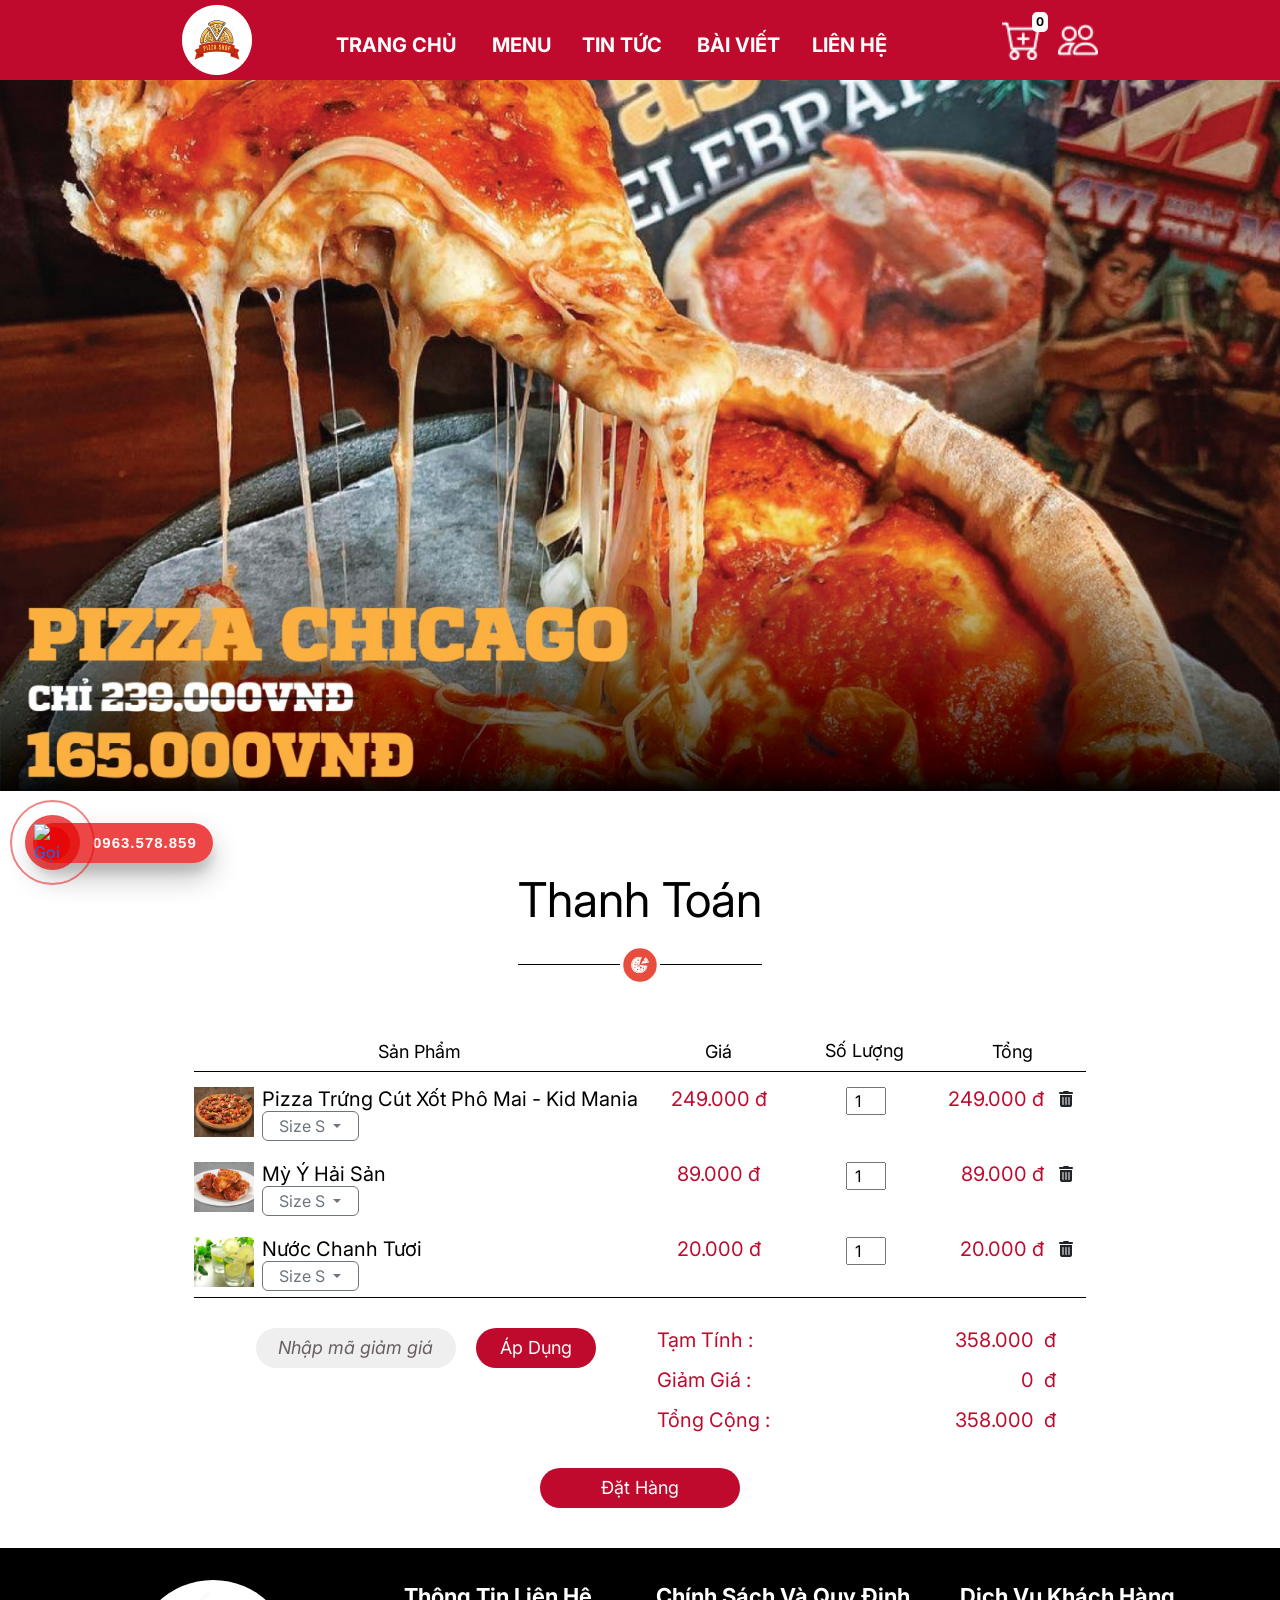
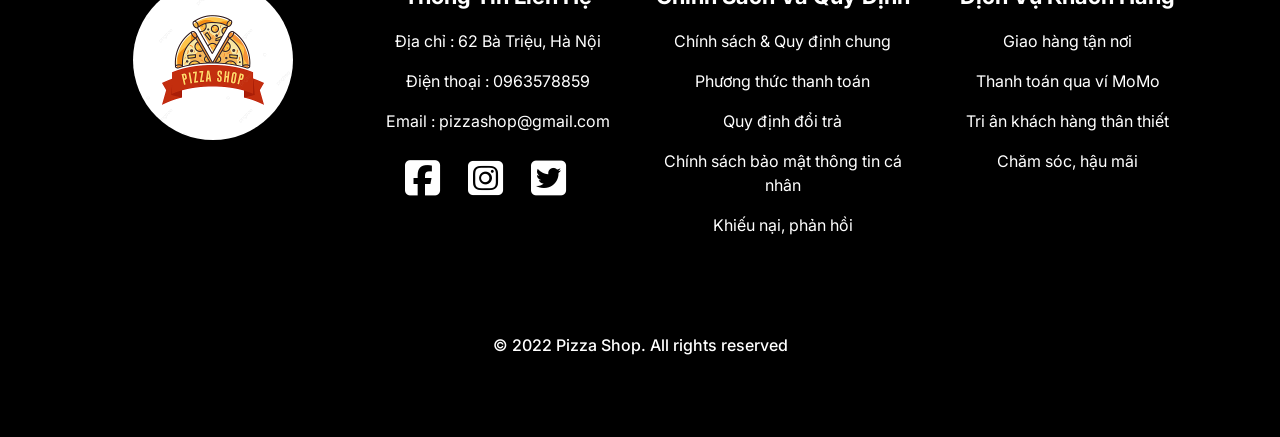
==== commit 816b9476: "first commit" ====
--- a/project/thanhtoan.html
+++ b/project/thanhtoan.html
@@ -304,76 +304,76 @@
           <div class="d-flex btn-dathang">
             <button class="btn-dathang2"  id='show' onClick='showDialog()'>Đặt Hàng</button>
           </div>
-          <div class="info-thanhtoan">
-              <div id="info"
-                    class="">
-                    <div class="thongtin-nhanhang">
-                        <p >Thông tin nhận hàng</p>
-                    </div>
-                    <div >
-                        <div class="d-flex hovaten">
-                            <p>Họ và tên người nhận</p>
-                            <div>
-                                <input class="name-info" type="text"
-                                    placeholder="Nhập họ và tên người nhận">
-                                <p id="name-error"></p>
-                            </div>
-                        </div>
-                        <div class="d-flex tinh-thanhpho">
-                            <p>Tỉnh/Thành phố</p>
-                            <div>
-                                <select id="province">
-                                    <option value="none">Chọn Tỉnh/Thành phố</option>
-                                </select>
-                                <p id="province-error"></p>
-                            </div>
-
-                        </div>
-                        <div class="d-flex quan-huyen">
-                            <p>Quận/Huyện</p>
-                            <div>
-                                <select id="district">
-                                    <option value="none">Chọn Quận/Huyện</option>
-                                </select>
-                                <p id="district-error"></p>
-                            </div>
-                        </div>
-                        <div class="d-flex phuong-xa">
-                            <p>Phường/Xã</p>
-                            <div>
-                                <select id="commune">
-                                    <option value="none">Chọn Phường/Xã</option>
-                                </select>
-                                <p id="commune-error"></p>
-                            </div>
-                        </div>
-                        <div class="d-flex dcnh">
-                            <p>Địa chỉ nhận hàng</p>
-                            <div>
-                                <input class="diachi" type="text"
-                                    placeholder="Nhập địa chỉ nhận hàng">
-                                <p id="diachi-error"></p>
-                            </div>
-                        </div>
-                        <div class="d-flex sdt">
-                            <p>Số điện thoại</p>
-                            <div>
-                                <input class="phone-number" type="text"
-                                    placeholder="Nhập số điện thoại">
-                                <br>
-                                <p id="phone-error"></p>
-                            </div>
-                        </div>
-                        <div class="flex btn-info2">
-                            <button class="cancel ">Hủy</button>
-                            <button class="confirm">Xác nhận</button>
-                        </div>
-                    </div>
-                </div>
-            </div>
-        </div>
-      </div>
-
+        
+        </div>
+      </div>
+      <div class="info-thanhtoan">
+        <div id="info"
+              class="">
+              <div class="thongtin-nhanhang">
+                  <p >Thông tin nhận hàng</p>
+              </div>
+              <div >
+                  <div class="d-flex hovaten">
+                      <p>Họ và tên người nhận</p>
+                      <div>
+                          <input class="name-info" type="text"
+                              placeholder="Nhập họ và tên người nhận">
+                          <p id="name-error"></p>
+                      </div>
+                  </div>
+                  <div class="d-flex tinh-thanhpho">
+                      <p>Tỉnh/Thành phố</p>
+                      <div>
+                          <select id="province">
+                              <option value="none">Chọn Tỉnh/Thành phố</option>
+                          </select>
+                          <p id="province-error"></p>
+                      </div>
+
+                  </div>
+                  <div class="d-flex quan-huyen">
+                      <p>Quận/Huyện</p>
+                      <div>
+                          <select id="district">
+                              <option value="none">Chọn Quận/Huyện</option>
+                          </select>
+                          <p id="district-error"></p>
+                      </div>
+                  </div>
+                  <div class="d-flex phuong-xa">
+                      <p>Phường/Xã</p>
+                      <div>
+                          <select id="commune">
+                              <option value="none">Chọn Phường/Xã</option>
+                          </select>
+                          <p id="commune-error"></p>
+                      </div>
+                  </div>
+                  <div class="d-flex dcnh">
+                      <p>Địa chỉ nhận hàng</p>
+                      <div>
+                          <input class="diachi" type="text"
+                              placeholder="Nhập địa chỉ nhận hàng">
+                          <p id="diachi-error"></p>
+                      </div>
+                  </div>
+                  <div class="d-flex sdt">
+                      <p>Số điện thoại</p>
+                      <div>
+                          <input class="phone-number" type="text"
+                              placeholder="Nhập số điện thoại">
+                          <br>
+                          <p id="phone-error"></p>
+                      </div>
+                  </div>
+                  <div class="flex btn-info2">
+                      <button class="cancel ">Hủy</button>
+                      <button class="confirm">Xác nhận</button>
+                  </div>
+              </div>
+          </div>
+      </div>
       <div class="overlay"></div>
       <div class="cart-side open">
         <button type="button" class="btn-close" aria-label="Close"></button>
@@ -395,8 +395,7 @@
         <button class="co">Có</button>
         <button class="khong">Không</button>
       </div>
-    </div>
-    <div class="overlay-thanhtoan"></div>
+      <div class="overlay-thanhtoan"></div>
     <section class="footer">
       <div class="container">
         <div class="row">
@@ -458,47 +457,50 @@
           </p>
         </div>
       </div>
-      <div class="hotline-phone-ring-wrap">
-        <div class="hotline-phone-ring">
-          <div class="hotline-phone-ring-circle"></div>
-          <div class="hotline-phone-ring-circle-fill"></div>
-          <div class="hotline-phone-ring-img-circle">
-          <a href="tel:0963578859" class="pps-btn-img">
-            <img src="https://nguyenhung.net/wp-content/uploads/2019/05/icon-call-nh.png" alt="Gọi điện thoại" width="50">
-          </a>
-          </div>
-        </div>
-        <div class="hotline-bar">
-          <a href="tel:0963578859">
-            <span class="text-hotline">0963.578.859</span>
-          </a>
-        </div>
-      </div>
-      <div title="Về đầu trang" id="top-up">
-        <i class="fas fa-arrow-circle-up"></i></div>
-        <div class="cart-side open">
-          <button type="button" class="btn-close" aria-label="Close"></button>
-          <div class="title text-center">Giỏ hàng của tôi</div>
-          <div class="cart-side2"></div>
-  
-          <div class="cart-side-bottom">
-            <a href="menu.html">Thêm món</a>
-            <div
-              class="sub-total d-flex align-items-center justify-content-between"
-            >
-              Tổng cộng <span class="last-all">0 </span>đ
-            </div>
-            <div class="cart-side-btn text-center mt-3">
-              <a href="./thanhtoan.html" class="btn">Thanh toán</a>
-            </div>
-          </div>
-          <div class="popup-delete">
-            <p>Bạn muốn xoá sản phẩm ?</p>
-            <button class="co">Có</button>
-            <button class="khong">Không</button>
-          </div>
-        </div>
+      
     </section>
+    </div>
+    
+    <div class="hotline-phone-ring-wrap">
+      <div class="hotline-phone-ring">
+        <div class="hotline-phone-ring-circle"></div>
+        <div class="hotline-phone-ring-circle-fill"></div>
+        <div class="hotline-phone-ring-img-circle">
+        <a href="tel:0963578859" class="pps-btn-img">
+          <img src="https://nguyenhung.net/wp-content/uploads/2019/05/icon-call-nh.png" alt="Gọi điện thoại" width="50">
+        </a>
+        </div>
+      </div>
+      <div class="hotline-bar">
+        <a href="tel:0963578859">
+          <span class="text-hotline">0963.578.859</span>
+        </a>
+      </div>
+    </div>
+    <div title="Về đầu trang" id="top-up">
+      <i class="fas fa-arrow-circle-up"></i></div>
+      <div class="cart-side open">
+        <button type="button" class="btn-close" aria-label="Close"></button>
+        <div class="title text-center">Giỏ hàng của tôi</div>
+        <div class="cart-side2"></div>
+
+        <div class="cart-side-bottom">
+          <a href="menu.html">Thêm món</a>
+          <div
+            class="sub-total d-flex align-items-center justify-content-between"
+          >
+            Tổng cộng <span class="last-all">0 </span>đ
+          </div>
+          <div class="cart-side-btn text-center mt-3">
+            <a href="./thanhtoan.html" class="btn">Thanh toán</a>
+          </div>
+        </div>
+        <div class="popup-delete">
+          <p>Bạn muốn xoá sản phẩm ?</p>
+          <button class="co">Có</button>
+          <button class="khong">Không</button>
+        </div>
+      </div>
     <script type="module" src="/js/main.js"></script>
     <!-- <script src="./js/main2.js"></script> -->
     <script src="https://unpkg.com/axios/dist/axios.min.js"></script>
--- a/project/css/main.css
+++ b/project/css/main.css
@@ -270,6 +270,19 @@
   background-color: #c00a2d;
 }
 @media (max-width: 576px) {
+  .logo img{
+    min-height: 70px;
+    min-width: 70px;
+    
+  }
+  .cart img{
+    min-height: 30px;
+    min-width: 30px;
+  }
+  .user-icon img{
+    min-height: 30px;
+    min-width: 30px;
+  }
   .register form {
     flex-direction: column;
   }
@@ -436,7 +449,8 @@
   height: 10rem;
   width: 10rem;
 
-  background: url(../images/logo.png);
+  background: url(../images/logo3.jpg);
+  border-radius: 50%;
   background-size: cover;
   margin: 0 auto;
 }
@@ -492,6 +506,7 @@
 .logo img {
   margin: 0px;
   object-fit: cover;
+  height: auto;
 }
 .nav-list {
   display: flex;
